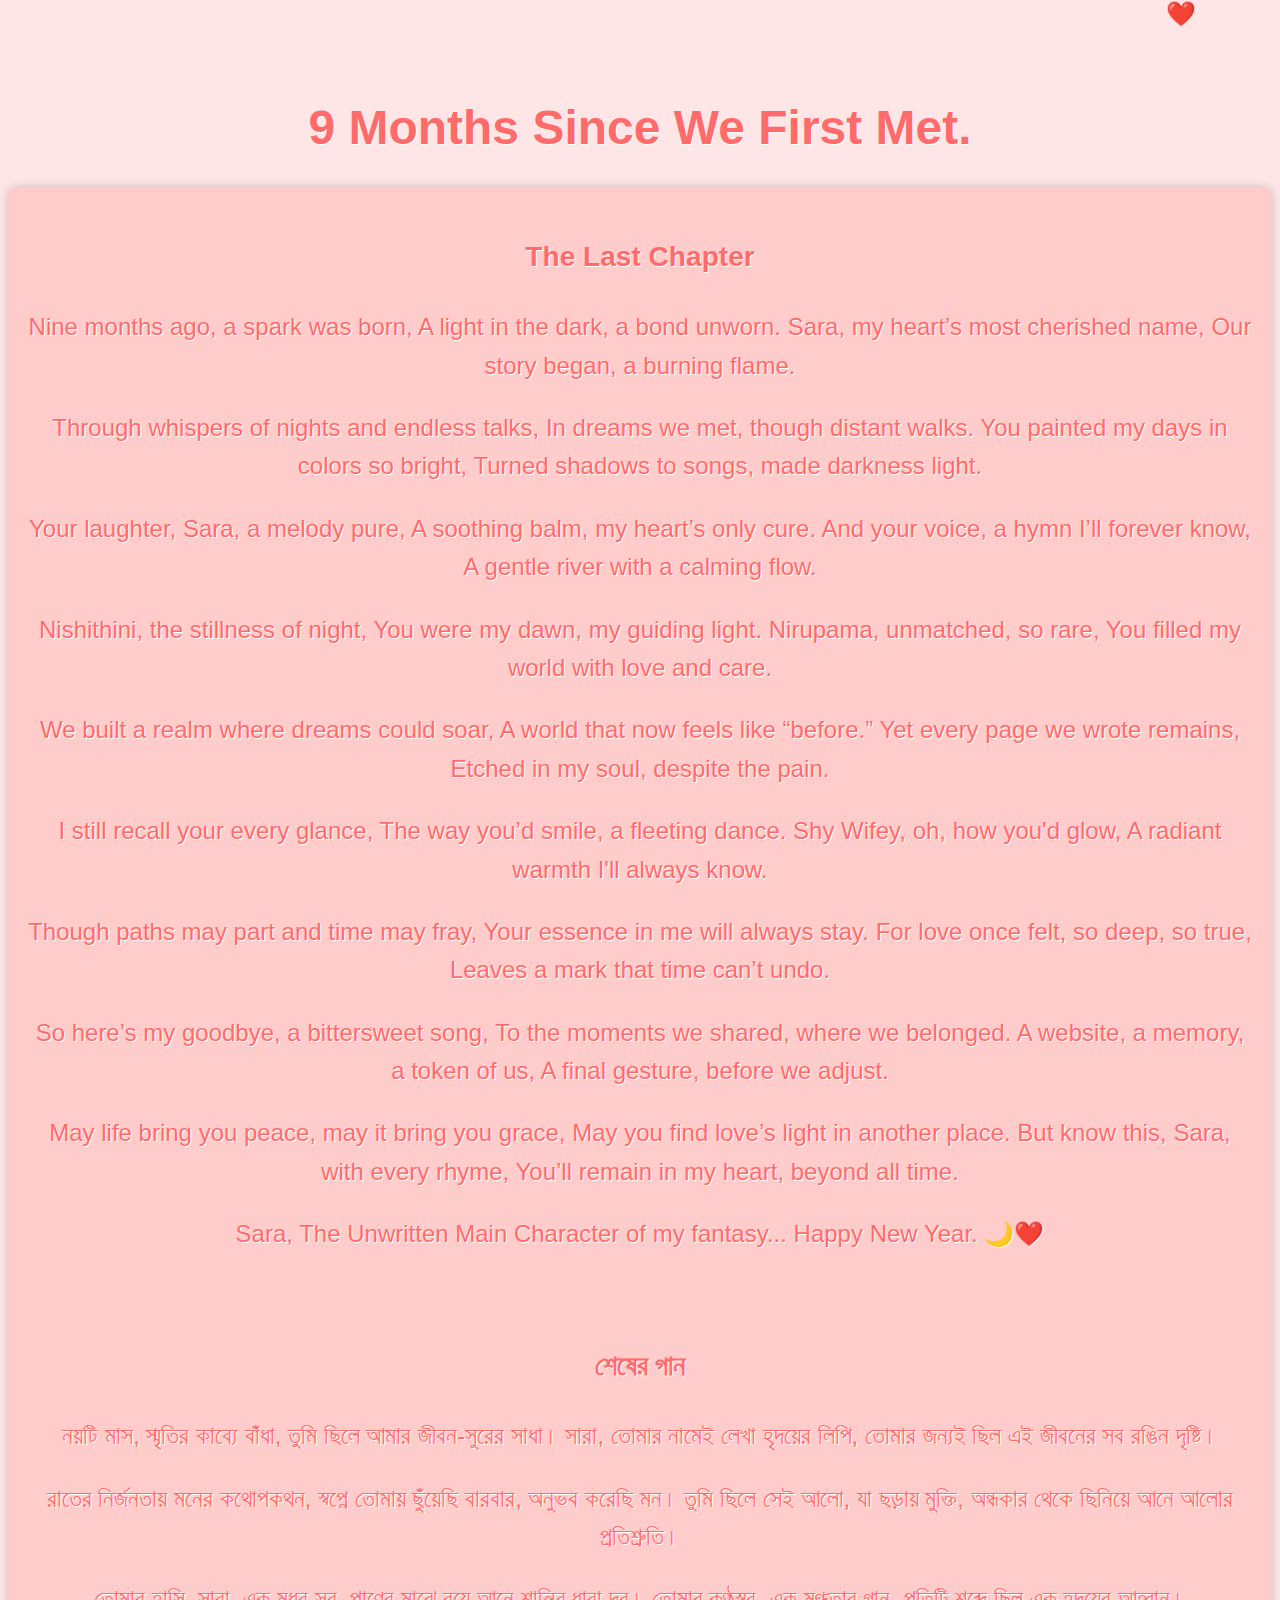
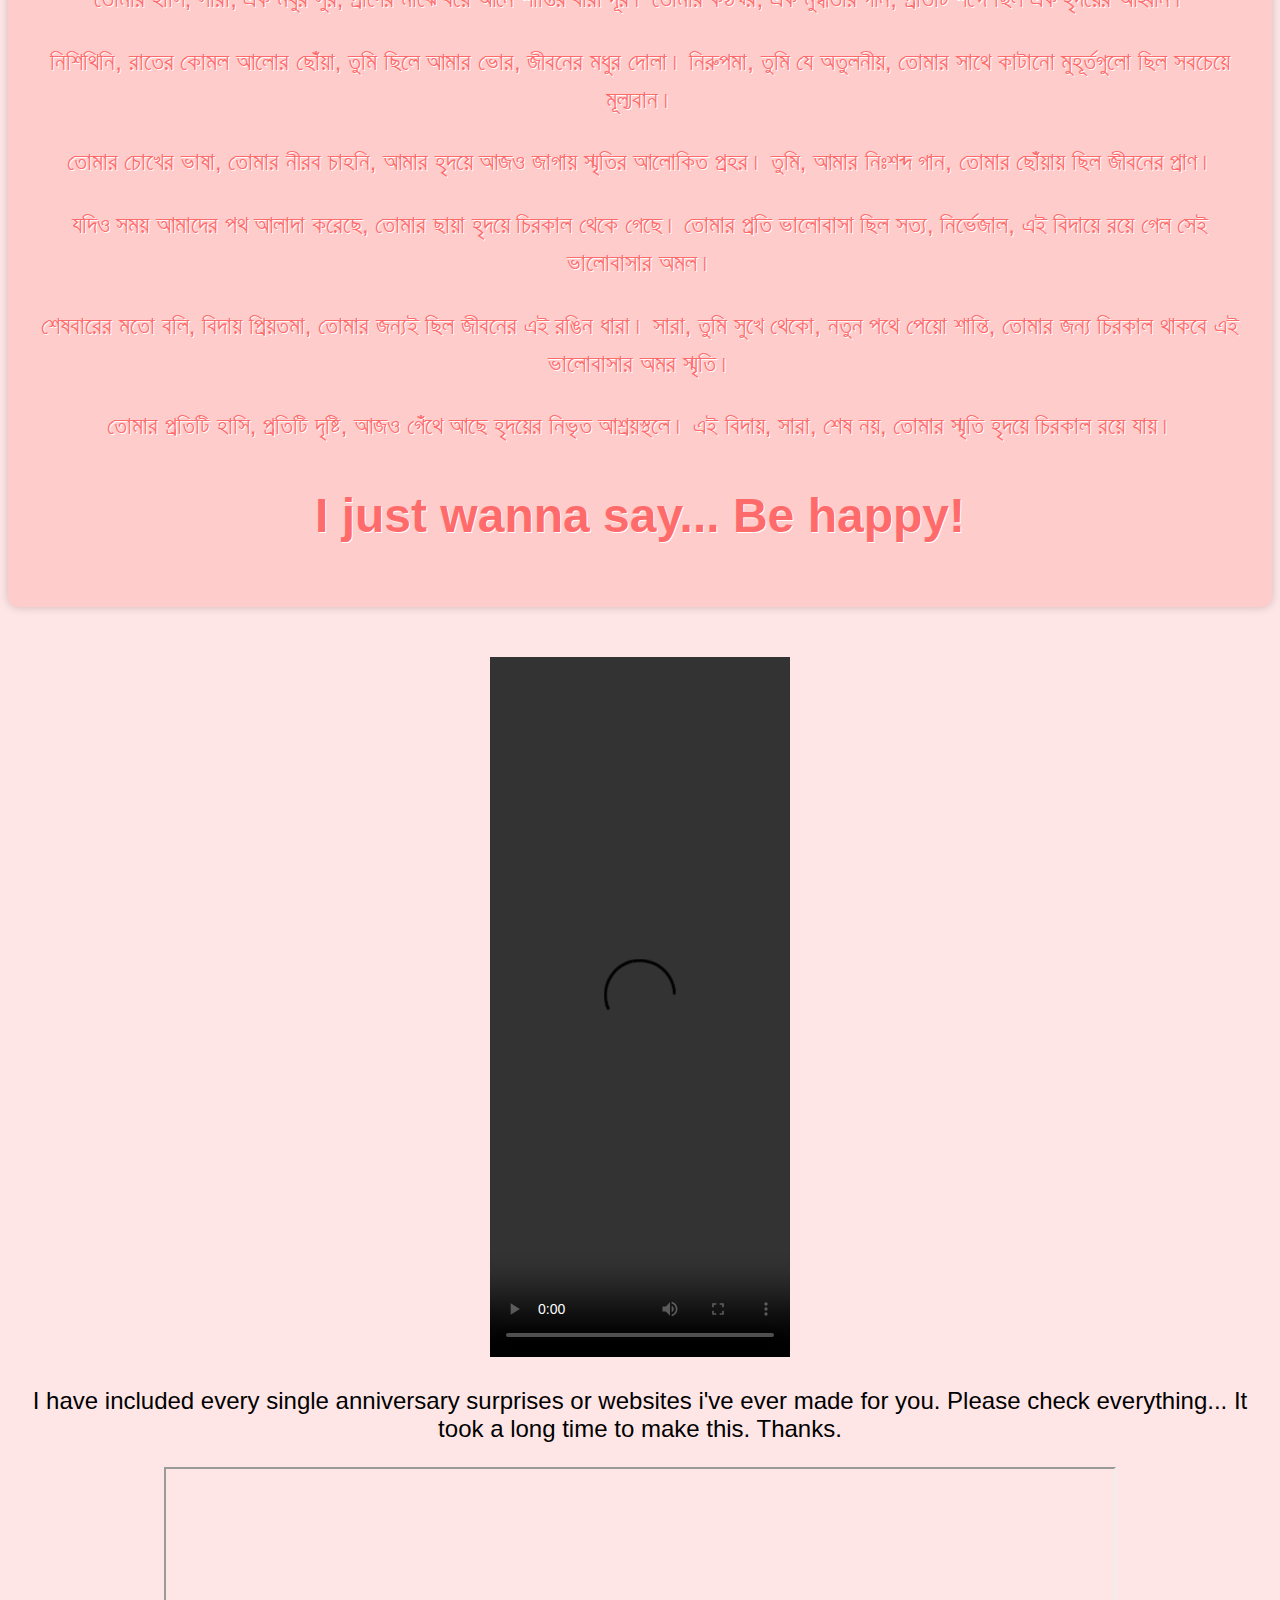
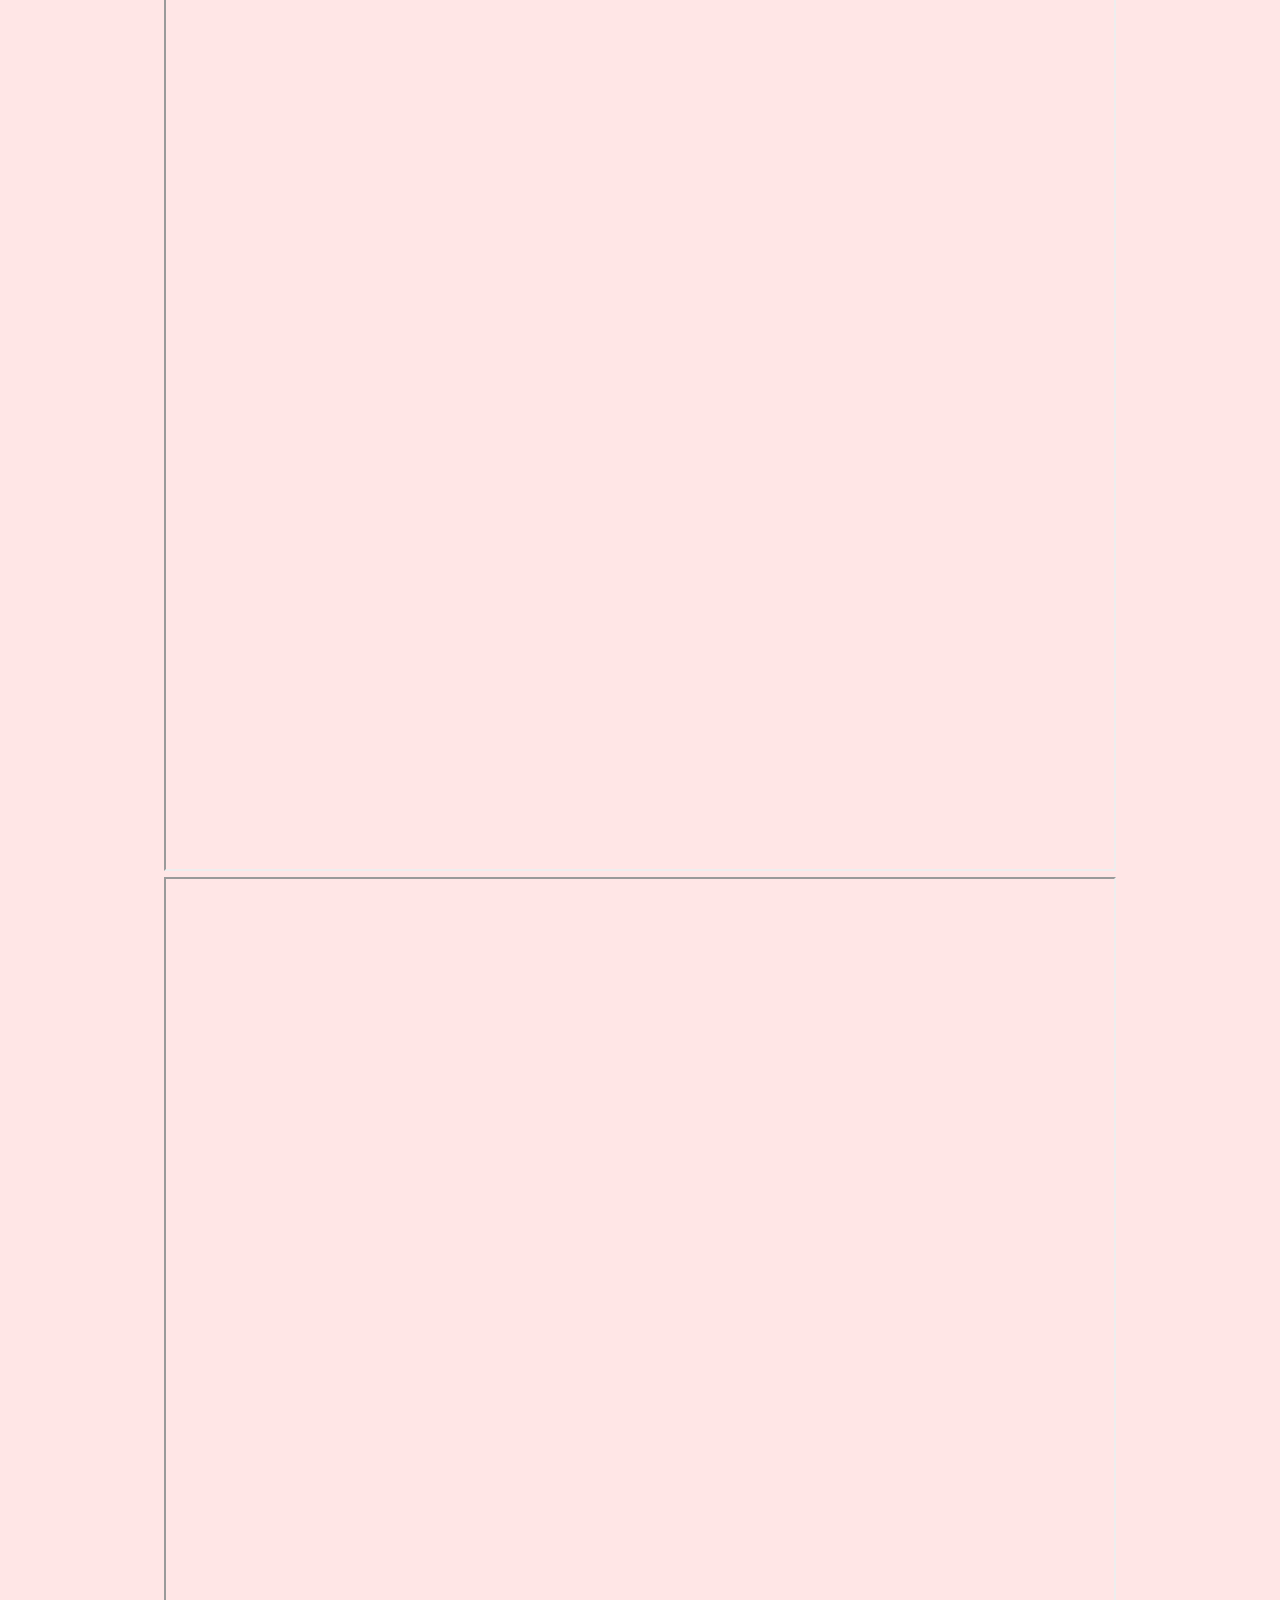
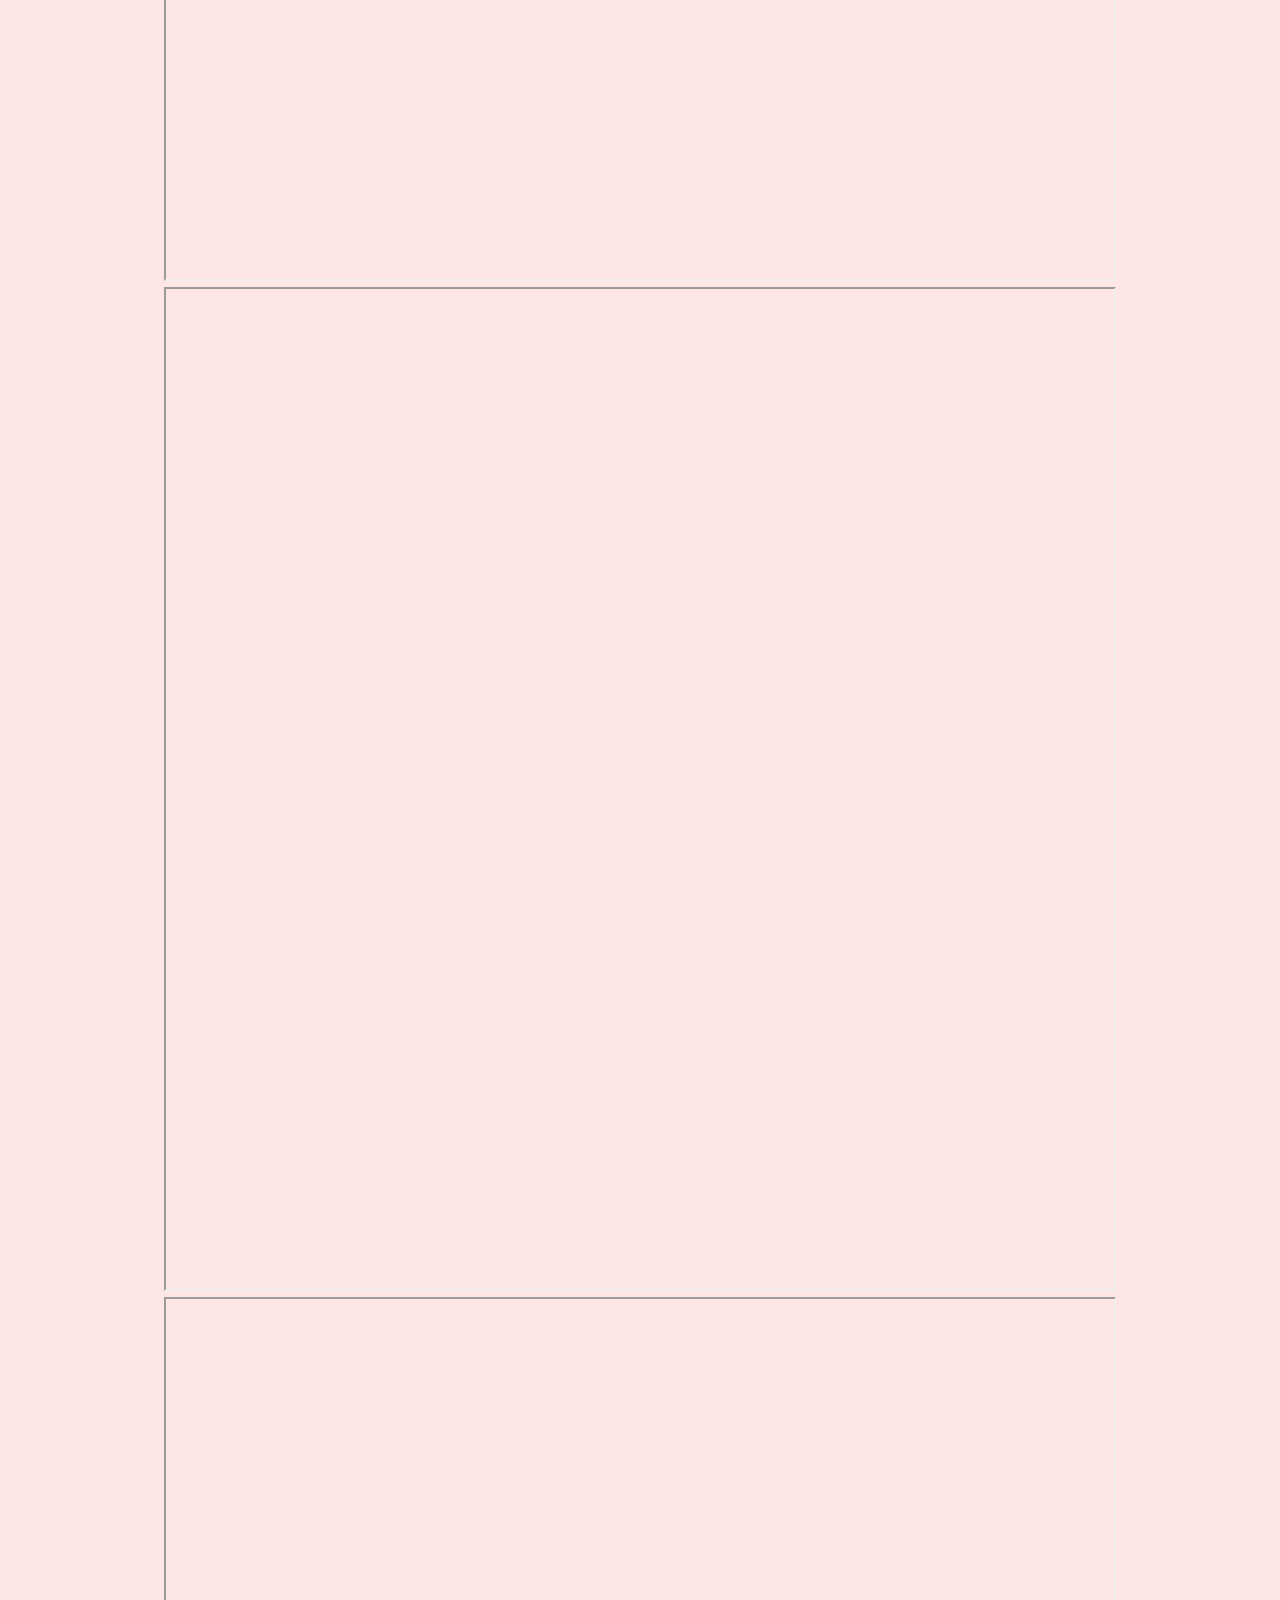
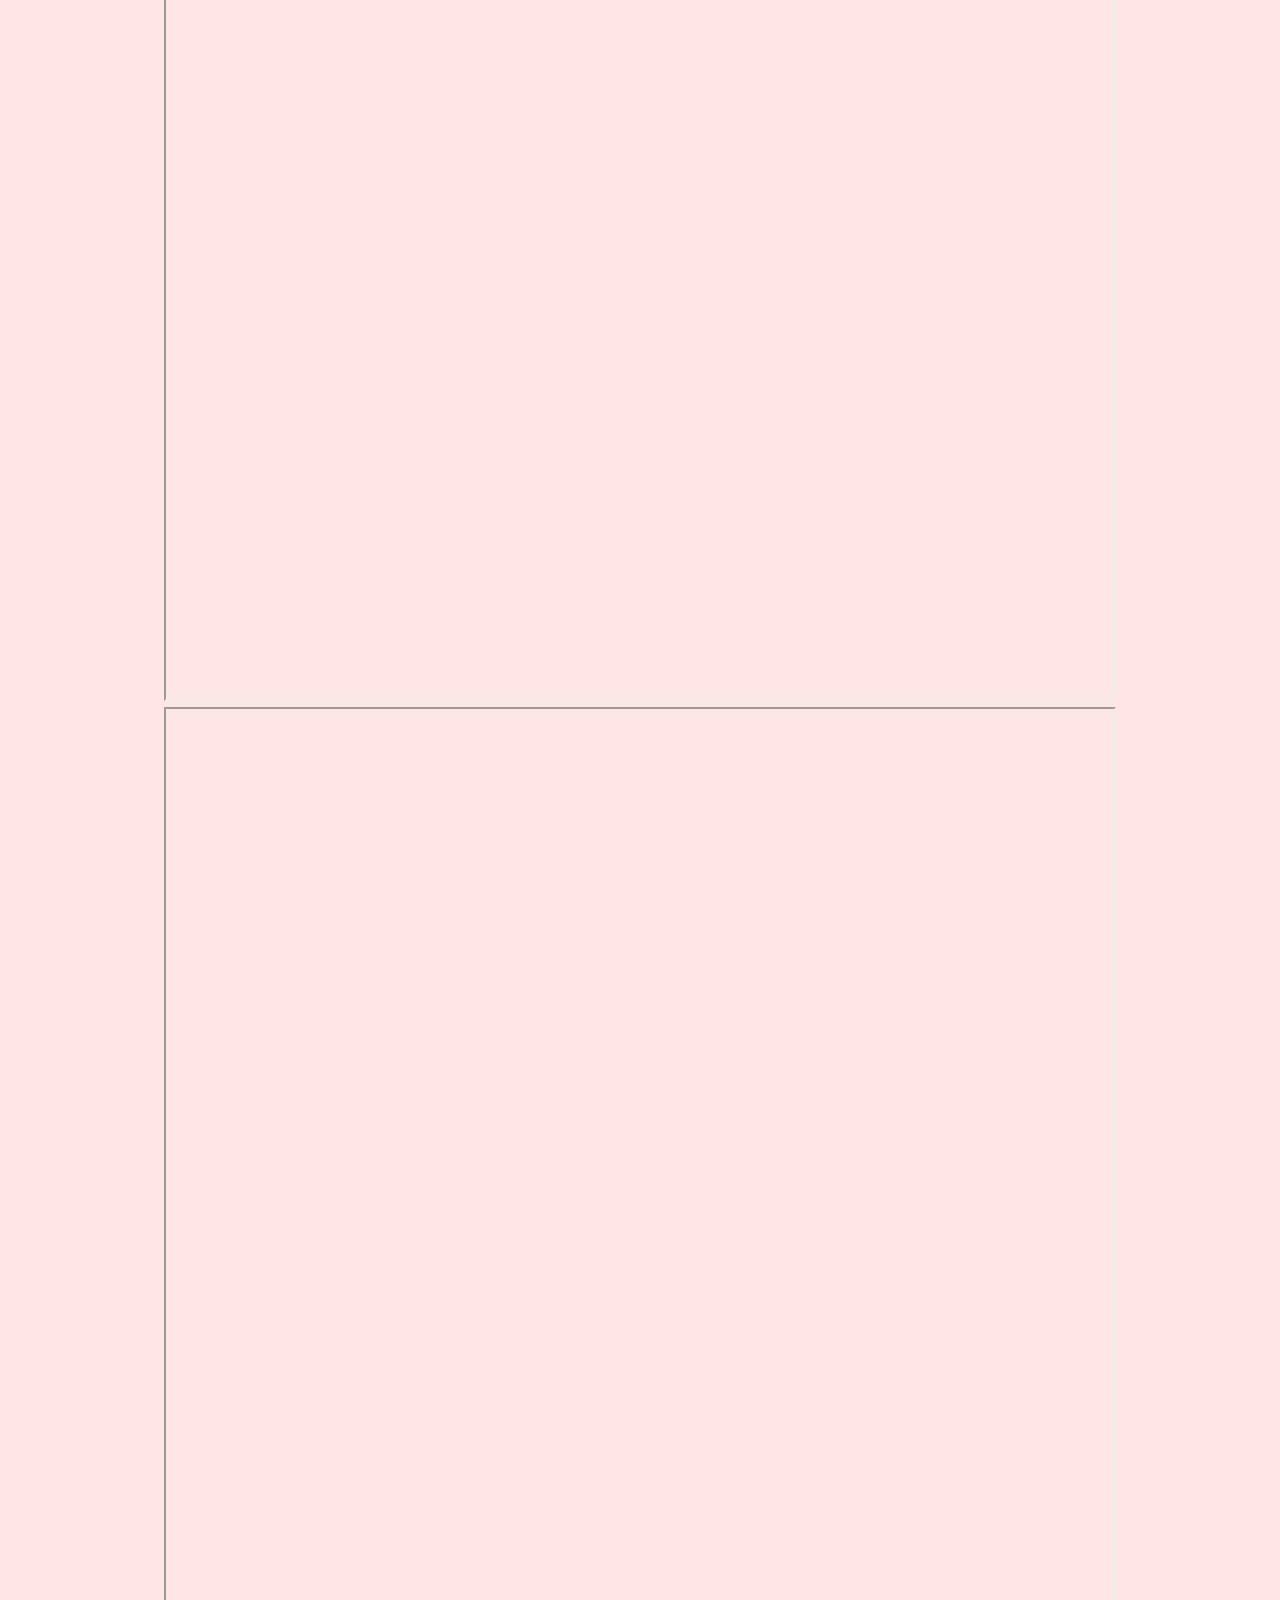
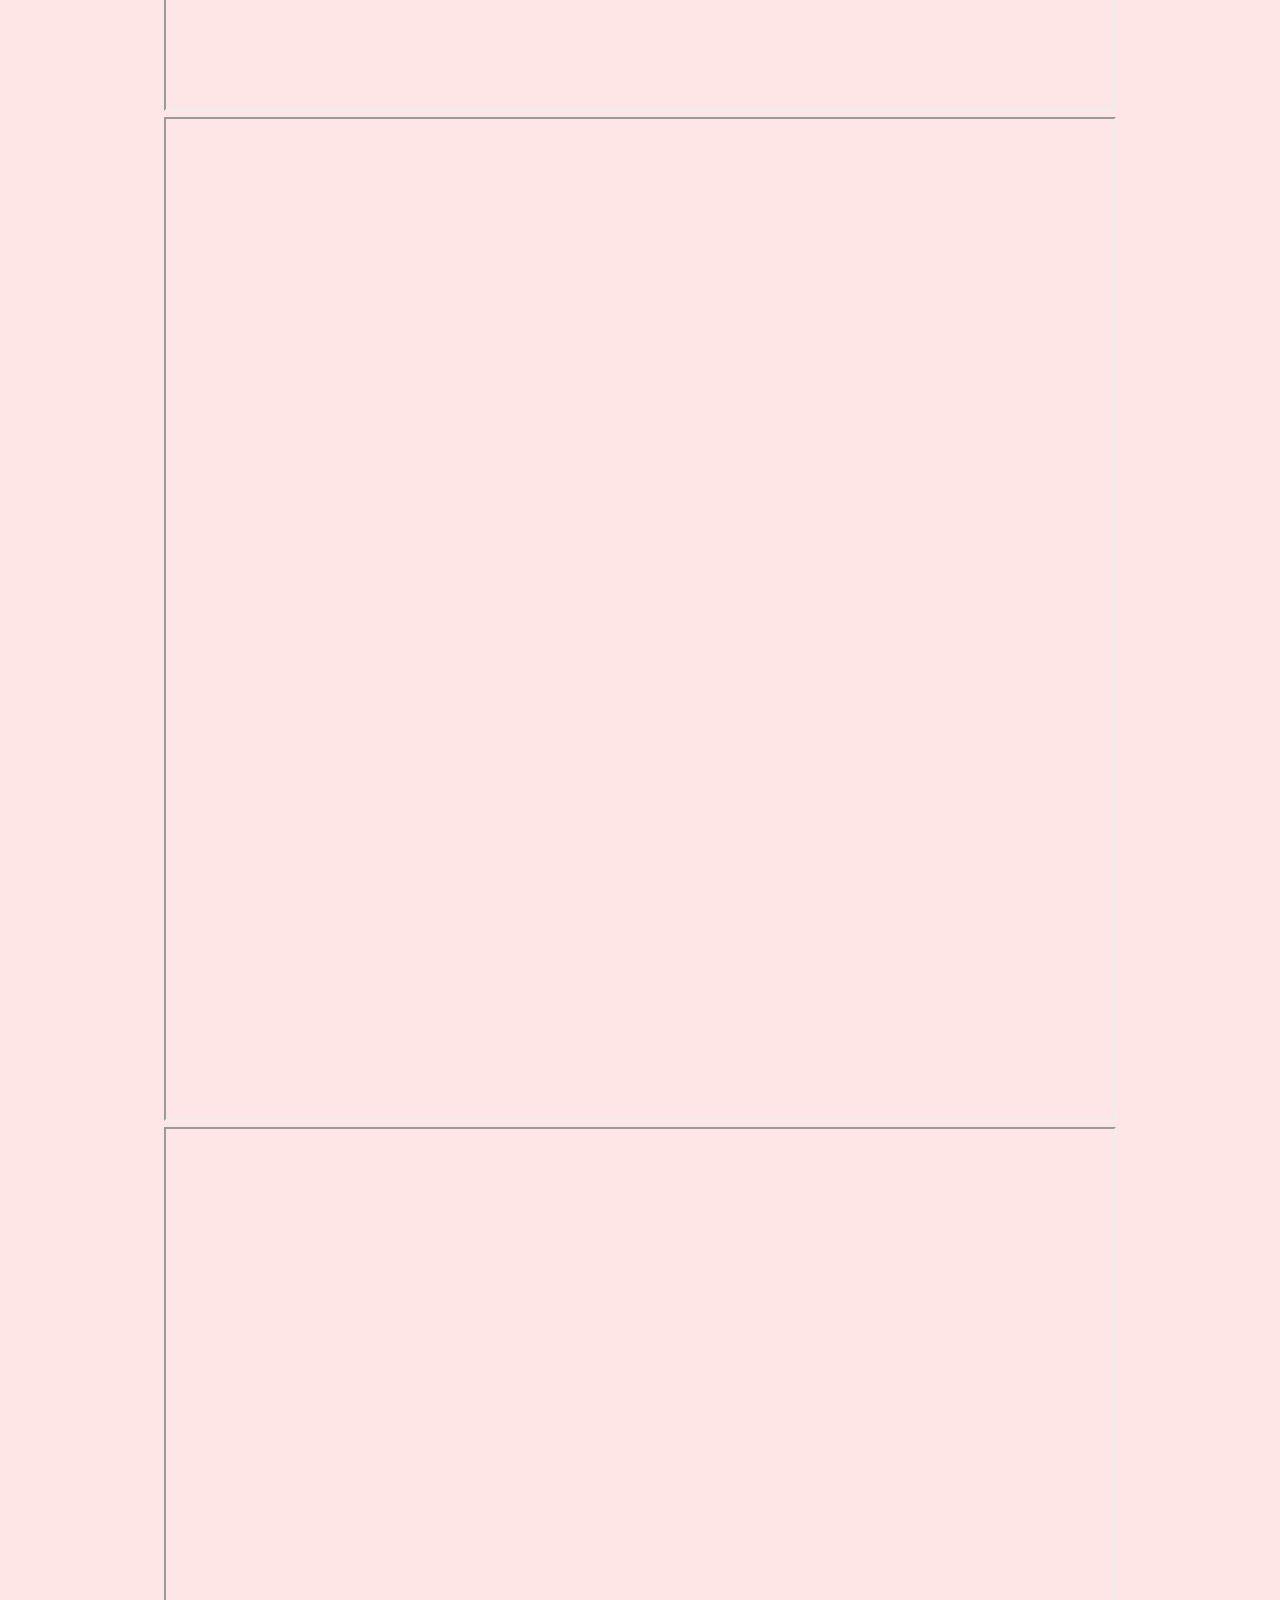
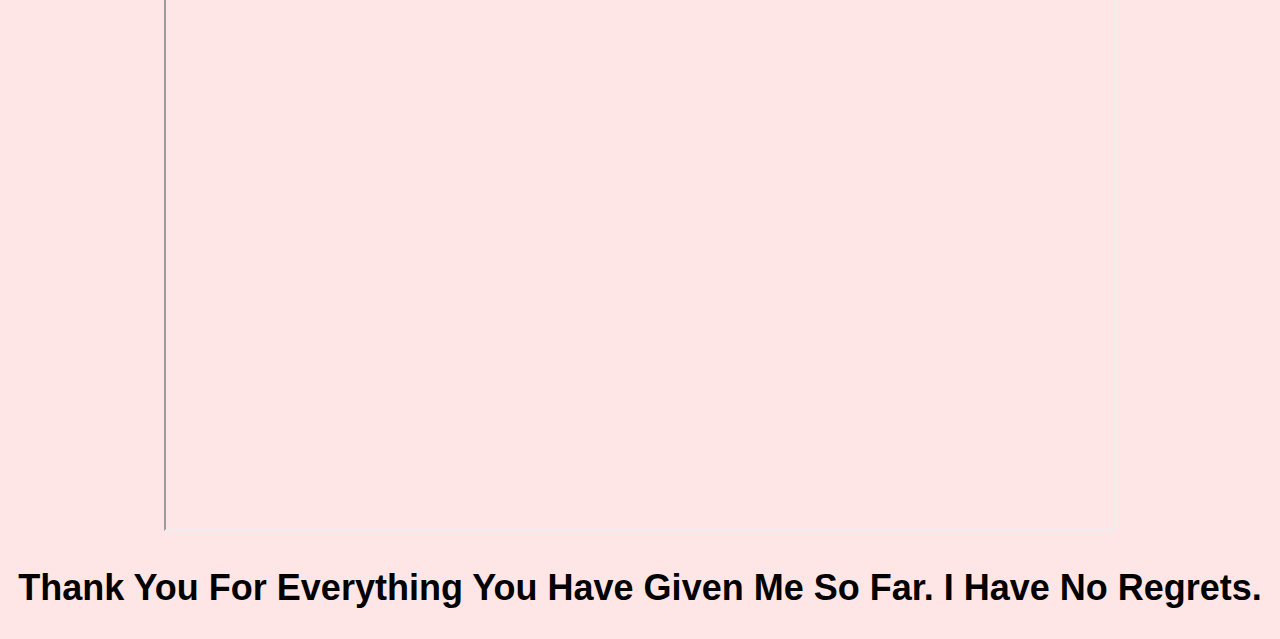
==== index.html @ af6daebb "Add files via upload" ====
<!DOCTYPE html>
<html>

<head>
  <title>Anniversary Surprise!</title>
</head>
<link rel="stylesheet" href="styles.css">
<body>
  <div id="emoji-container"></div>
  


  <div id="header">
    <h1>9 Months Since We First Met.</h1>
    <div class="loving-feelings">
      <center><h3>The Last Chapter</h3></center>
      <p>Nine months ago, a spark was born, A light in the dark, a bond unworn. Sara, my heart’s most cherished name, Our story began, a burning flame.</p>
      <p>Through whispers of nights and endless talks, In dreams we met, though distant walks. You painted my days in colors so bright, Turned shadows to songs, made darkness light.</p>
      <p>Your laughter, Sara, a melody pure, A soothing balm, my heart’s only cure. And your voice, a hymn I’ll forever know, A gentle river with a calming flow.</p> 
      <p>Nishithini, the stillness of night, You were my dawn, my guiding light. Nirupama, unmatched, so rare, You filled my world with love and care.</p> 
      <p>We built a realm where dreams could soar, A world that now feels like “before.” Yet every page we wrote remains, Etched in my soul, despite the pain.</p> 
      <p>I still recall your every glance, The way you’d smile, a fleeting dance. Shy Wifey, oh, how you'd glow, A radiant warmth I'll always know.</p> 
      <p>Though paths may part and time may fray, Your essence in me will always stay. For love once felt, so deep, so true, Leaves a mark that time can’t undo.</p> 
      <p>So here’s my goodbye, a bittersweet song, To the moments we shared, where we belonged. A website, a memory, a token of us, A final gesture, before we adjust.</p> 
      <p>May life bring you peace, may it bring you grace, May you find love’s light in another place. But know this, Sara, with every rhyme, You’ll remain in my heart, beyond all time.</p>

      <p>Sara, The Unwritten Main Character of my fantasy... Happy New Year. 🌙❤️</p></br>



   
      <center><h3>শেষের গান</h3></center>
      <p>নয়টি মাস, স্মৃতির কাব্যে বাঁধা, তুমি ছিলে আমার জীবন-সুরের সাধা। সারা, তোমার নামেই লেখা হৃদয়ের লিপি, তোমার জন্যই ছিল এই জীবনের সব রঙিন দৃষ্টি।</p> 
      <p>রাতের নির্জনতায় মনের কথোপকথন, স্বপ্নে তোমায় ছুঁয়েছি বারবার, অনুভব করেছি মন। তুমি ছিলে সেই আলো, যা ছড়ায় মুক্তি, অন্ধকার থেকে ছিনিয়ে আনে আলোর প্রতিশ্রুতি।</p> 
      <p>তোমার হাসি, সারা, এক মধুর সুর, প্রাণের মাঝে বয়ে আনে শান্তির ধারা দূর। তোমার কণ্ঠস্বর, এক মুগ্ধতার গান, প্রতিটি শব্দে ছিল এক হৃদয়ের আহ্বান।</p> 
      <p>নিশিথিনি, রাতের কোমল আলোর ছোঁয়া, তুমি ছিলে আমার ভোর, জীবনের মধুর দোলা। নিরুপমা, তুমি যে অতুলনীয়, তোমার সাথে কাটানো মুহূর্তগুলো ছিল সবচেয়ে মূল্যবান।</p> 
      <p>তোমার চোখের ভাষা, তোমার নীরব চাহনি, আমার হৃদয়ে আজও জাগায় স্মৃতির আলোকিত প্রহর। তুমি, আমার নিঃশব্দ গান, তোমার ছোঁয়ায় ছিল জীবনের প্রাণ।</p> 
      <p>যদিও সময় আমাদের পথ আলাদা করেছে, তোমার ছায়া হৃদয়ে চিরকাল থেকে গেছে। তোমার প্রতি ভালোবাসা ছিল সত্য, নির্ভেজাল, এই বিদায়ে রয়ে গেল সেই ভালোবাসার অমল।</p> 
      <p>শেষবারের মতো বলি, বিদায় প্রিয়তমা, তোমার জন্যই ছিল জীবনের এই রঙিন ধারা। সারা, তুমি সুখে থেকো, নতুন পথে পেয়ো শান্তি, তোমার জন্য চিরকাল থাকবে এই ভালোবাসার অমর স্মৃতি।</p> 
      <p>তোমার প্রতিটি হাসি, প্রতিটি দৃষ্টি, আজও গেঁথে আছে হৃদয়ের নিভৃত আশ্রয়স্থলে। এই বিদায়, সারা, শেষ নয়, তোমার স্মৃতি হৃদয়ে চিরকাল রয়ে যায়।</p>

        <h1>I just wanna say... Be happy!</h1>
    </div>
  </div>
  


  <!-- <div class="love-feelings">
    <button id="hintButton1" onclick="hintButtonClick()">Click Me For Hint!</button></br> -->


    
   
    <!-- <img src="flowerFromSara.jpg" id="img1" ><br>
    <img src="birthday wish.png" id="img2"><br>
    <img src="sara poem.png" id="img3" ><br>
    <p>Thanks for some gifts that i will never forget...</p> -->
    <!-- <img src="Screenshot_4.png" id="img4" style="height: 254px; width: 571px;"><br>
    <p>Khet me yapping, Beautiful you listening-</p>
    <img src="khetmebeautifulshe.jpg" id="img5"></br>
    <p>Scary Wifeyyy-</p>
    <img src="scaryshe.jpg" id="img6"></br></br>
    <h2>Laughing together ❤️ (videos)</h2>
    <video class="video" src="laugh_best.mp4" id="vid1" controls></video></br>
    <video class="video" src="laugh2.mp4" id="vid2" controls></video></br>
    <h2>My Shy Wifeyyy-</h2>-->
    <video class="video" src="vid.mp4" controls></video></br>

    <!--<video class="video" src="cuteandshy.mp4" controls></video></br>
    <h2>First time seeing each other in video call-</h2>
    <video class="video" src="firstseeing.mp4" controls></video></br>
    <h2>Your cat meeting your daddy-</h2>
    <video class="video" src="cat.mp4" controls></video></br>
    <h2>Guess someone's in trouble...</h2>
    <video class="video" src="trouble.mp4" controls></video></br>
    <h2>Me (kinda) Proposing you ❤️:</h2>
    <video class="video" src="proposal.mp4" controls></video></br>

     -->
  </div>

  <p>I have included every single anniversary surprises or websites i've ever made for you. Please check everything... It took a long time to make this. Thanks.</p>
<iframe src="https://octavortex69.github.io/sara" width="75%" height="1000px"></iframe>
<iframe src="https://octavortex69.github.io/Sara2" width="75%" height="1000px"></iframe>
<iframe src="https://octavortex69.github.io/sara4" width="75%" height="1000px"></iframe>
<iframe src="https://octavortex69.github.io/happybdaysara" width="75%" height="1000px"></iframe>
<iframe src="https://octavortex69.github.io/sara5" width="75%" height="1000px"></iframe>
<iframe src="https://octavortex69.github.io/sara-7" width="75%" height="1000px"></iframe>
<iframe src="https://octavortex69.github.io/sara8" width="75%" height="1000px"></iframe>


  <div id="counter"></div>

  


  <script src="script.js"></script>

<!-- 
  <p>I've sung some songs for my Sara. Enjoy listening!</p>
    <audio controls>
    <source src="chiro_odhora_mp3.mp3" type="audio/mpeg">
    Your browser does not support the audio element.
    <a href="chiro_odhora_mp3.mp3" download>Download</a>
  </audio>
  <audio controls>
    <source src="tomar_jonno.mp3" type="audio/mpeg">
    Your browser does not support the audio element.
    <a href="tomar_jonno.mp3" download>Download</a>
  </audio>
  <audio>
  <source src="keno_lage_shunno_mp3.mp3" type="audio/mpeg">
  Your browser does not support the audio element.
  <a href="keno_lage_shunno_mp3.mp3" download>Download</a>
</audio>
<audio controls>
  <source src="canvas_mp3.mp3" type="audio/mpeg">
  Your browser does not support the audio element.
  <a href="canvas_mp3.mp3" download>Download</a>
</audio> -->


<!-- <div class="input-container">
  <input type="text" id="color-input" placeholder="Enter The Puzzle">
  <button onclick="checkColor()">Submit</button>
</div> -->


<h2>Thank You For Everything You Have Given Me So Far. I Have No Regrets.</h2>


</body>

</html>
---- styles.css ----
body {
  font-family: Arial, sans-serif;
  text-align: center;
  margin-top: 100px;
  font-size: 24px;
  background-color: #ffe6e6;
  /* Light pink */
}

/* Style the header with a romantic font and color */
#header {
  margin-bottom: 50px;
  color: #ff6b6b;
  /* Red */
  /* font-family: 'Pacifico', cursive; */
  /* Use a romantic font (Google Font: Pacifico) */
  text-shadow: 1px 1px #ffffff;
  /* Add a subtle text shadow for effect */
}

/* Style the loving feelings section */
.loving-feelings {
  padding: 20px;
  background-color: #ffcccc;
  /* Light coral */
  border-radius: 10px;
  /* Add rounded corners */
  box-shadow: 0 0 10px rgba(0, 0, 0, 0.2);
  /* Add a soft shadow */
  line-height: 1.6;
  /* Increase line height for better readability */
  position: relative;
  /* Add this line to position hearts relative to the loving-feelings section */
}

/* Add floating hearts for a romantic effect */
.heart {
  position: absolute;
  font-size: 20px;
  color: #ff6b6b;
  /* Red */
  animation: float 3s linear infinite;
  pointer-events: none;
}

@keyframes float {
  0% {
    transform: translateY(0);
    opacity: 1;
  }

  100% {
    transform: translateY(-100px);
    opacity: 0;
  }
}

/* Style the counter section */
#counter {
  font-size: 28px;
  color: #ff6b6b;
  /* Red */
  font-weight: bold;
  margin-top: 30px;
}

/* Style the emojis */
#emoji-container {
  position: fixed;
  top: 0;
  left: 0;
  width: 100%;
  height: 100%;
  pointer-events: none;
  z-index: 9999;
}

.emoji {
  position: absolute;
  font-size: 24px;
  animation: fall 5s linear infinite;
}

@keyframes fall {
  0% {
    transform: translateY(-100%);
  }

  100% {
    transform: translateY(100vh);
  }
}

/* Style the audio player */
audio {
  display: block;
  margin: 20px auto;
  max-width: 100%;
}

.love-feelings {
  /* Use the same style as the loving-feelings div */
  padding: 20px;
  background-color: #ffcccc;
  /* Light coral */
  border-radius: 10px;
  /* Add rounded corners */
  box-shadow: 0 0 10px rgba(0, 0, 0, 0.2);
  /* Add a soft shadow */
  line-height: 1.6;
  /* Increase line height for better readability */
  position: relative;
  /* Add this line to position hearts relative to the love-feelings div */
}

.love-feelings img {
  /* Add some spacing between images */
  margin: 5px;
  max-width: 100%;
}

/* Add floating hearts to the love-feelings div */
.love-feelings .heart {
  position: absolute;
  font-size: 20px;
  color: #ff6b6b;
  /* Red */
  animation: float 3s linear infinite;
  pointer-events: none;
}

img {
  height: 500px;

}


.puzzle {
    margin-top: 10px;
    margin-left: 1800px;
    height: 29px;
    width: 57px;
}

/* .puzzle:hover {
    cursor: url('blue.png'), auto;
  } */

  .input-container {
    display: flex;
    align-items: center;
    justify-content: center;
  }
  
  .input-container input[type="text"] {
    width: 300px; /* Increase width */
    height: 40px; /* Increase height */
    padding: 10px; /* Increase padding */
    font-size: 18px; /* Increase font size */
    border: 2px solid #ccc;
    border-radius: 5px;
  }
  
  .input-container button {
    width: 150px; /* Increase width */
    height: 40px; /* Increase height */
    padding: 10px;
    font-size: 18px; /* Increase font size */
    background-color: #007bff;
    color: #fff;
    border: none;
    border-radius: 5px;
    cursor: pointer;
  }

  .video {
    height: 700px;
  }
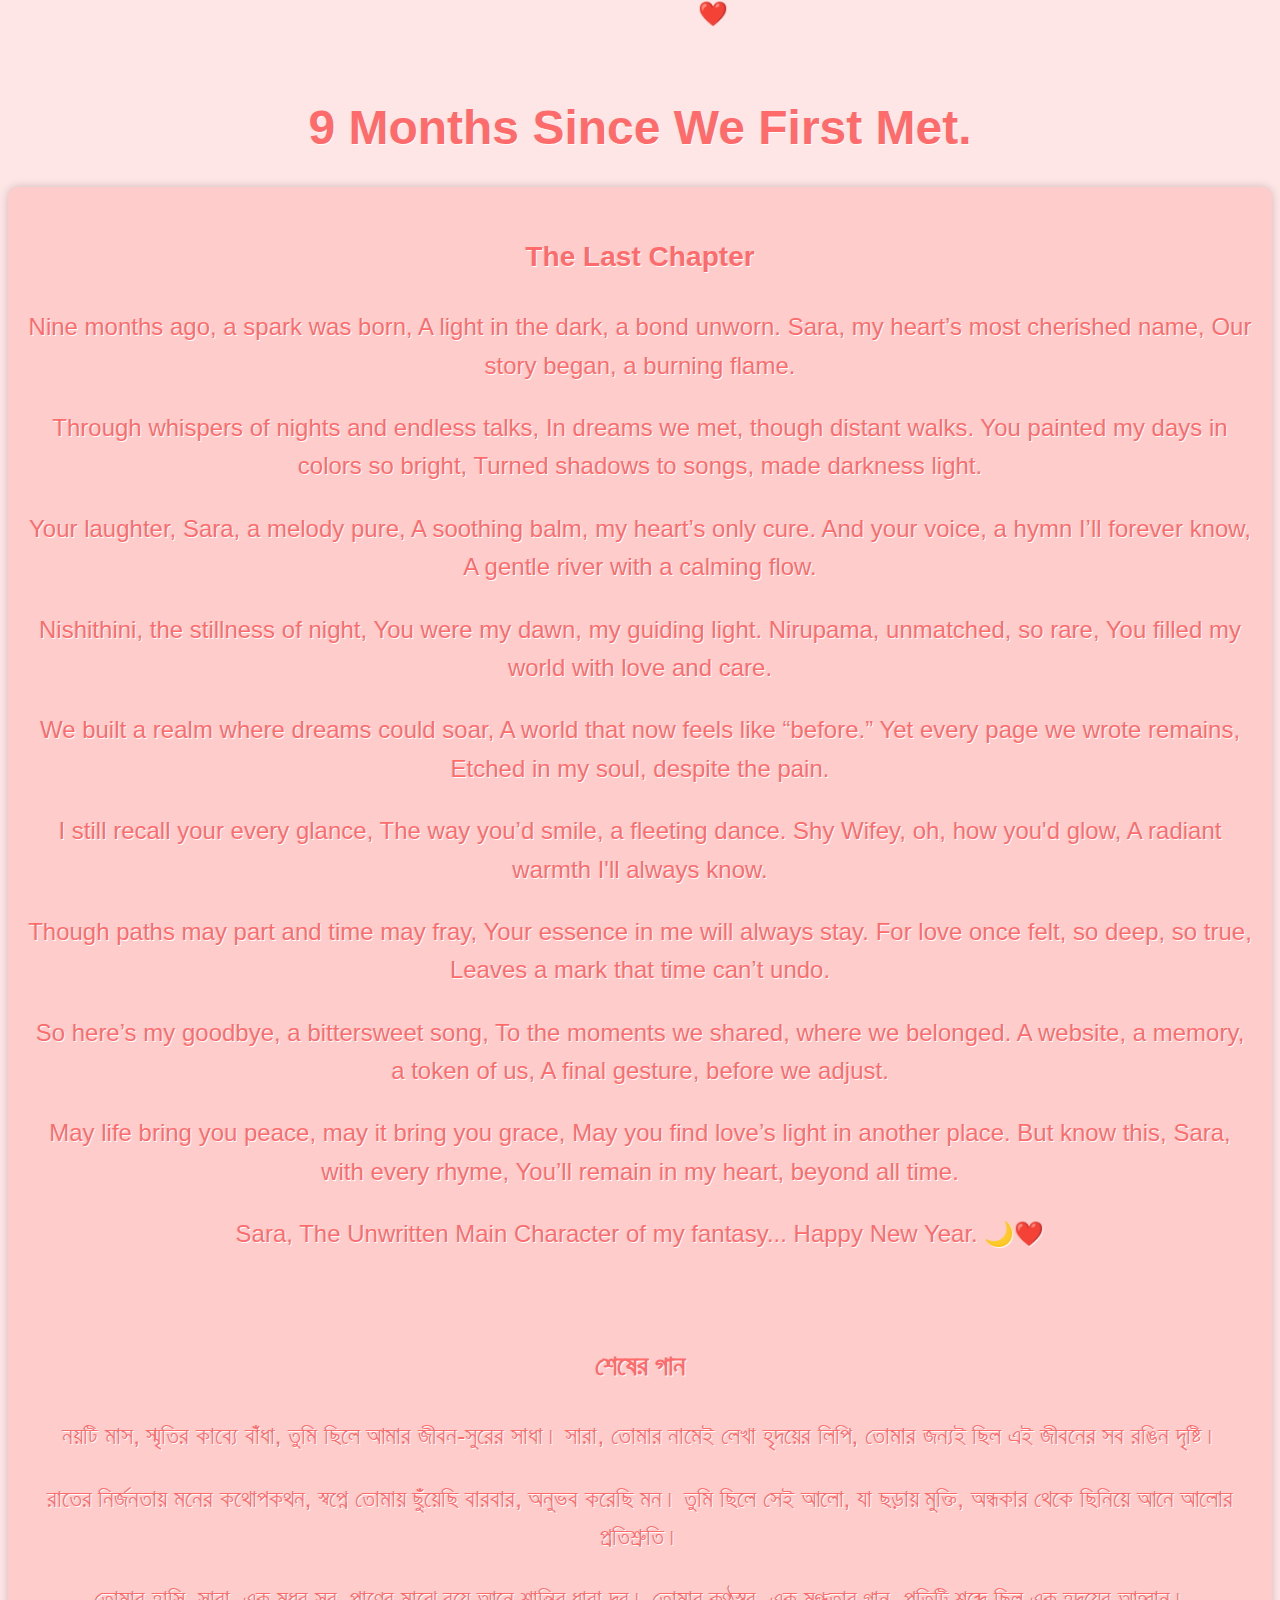
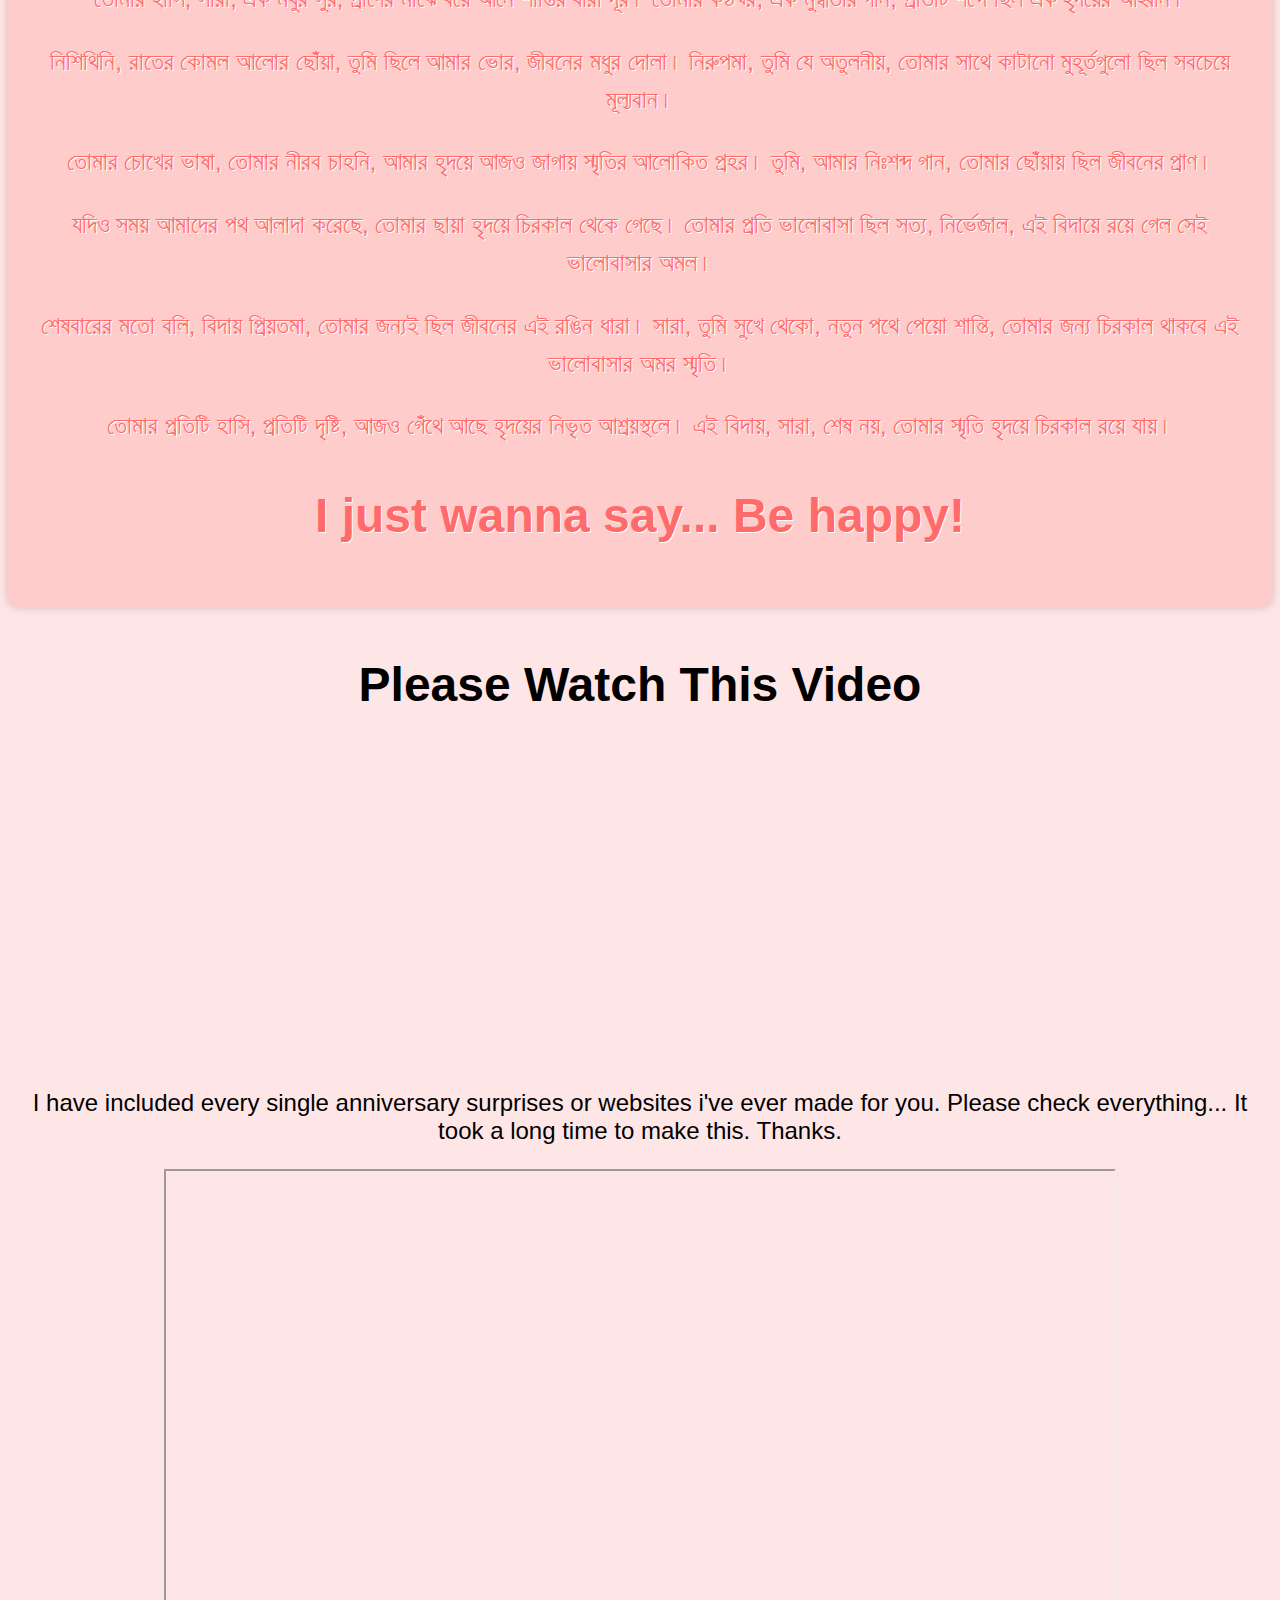
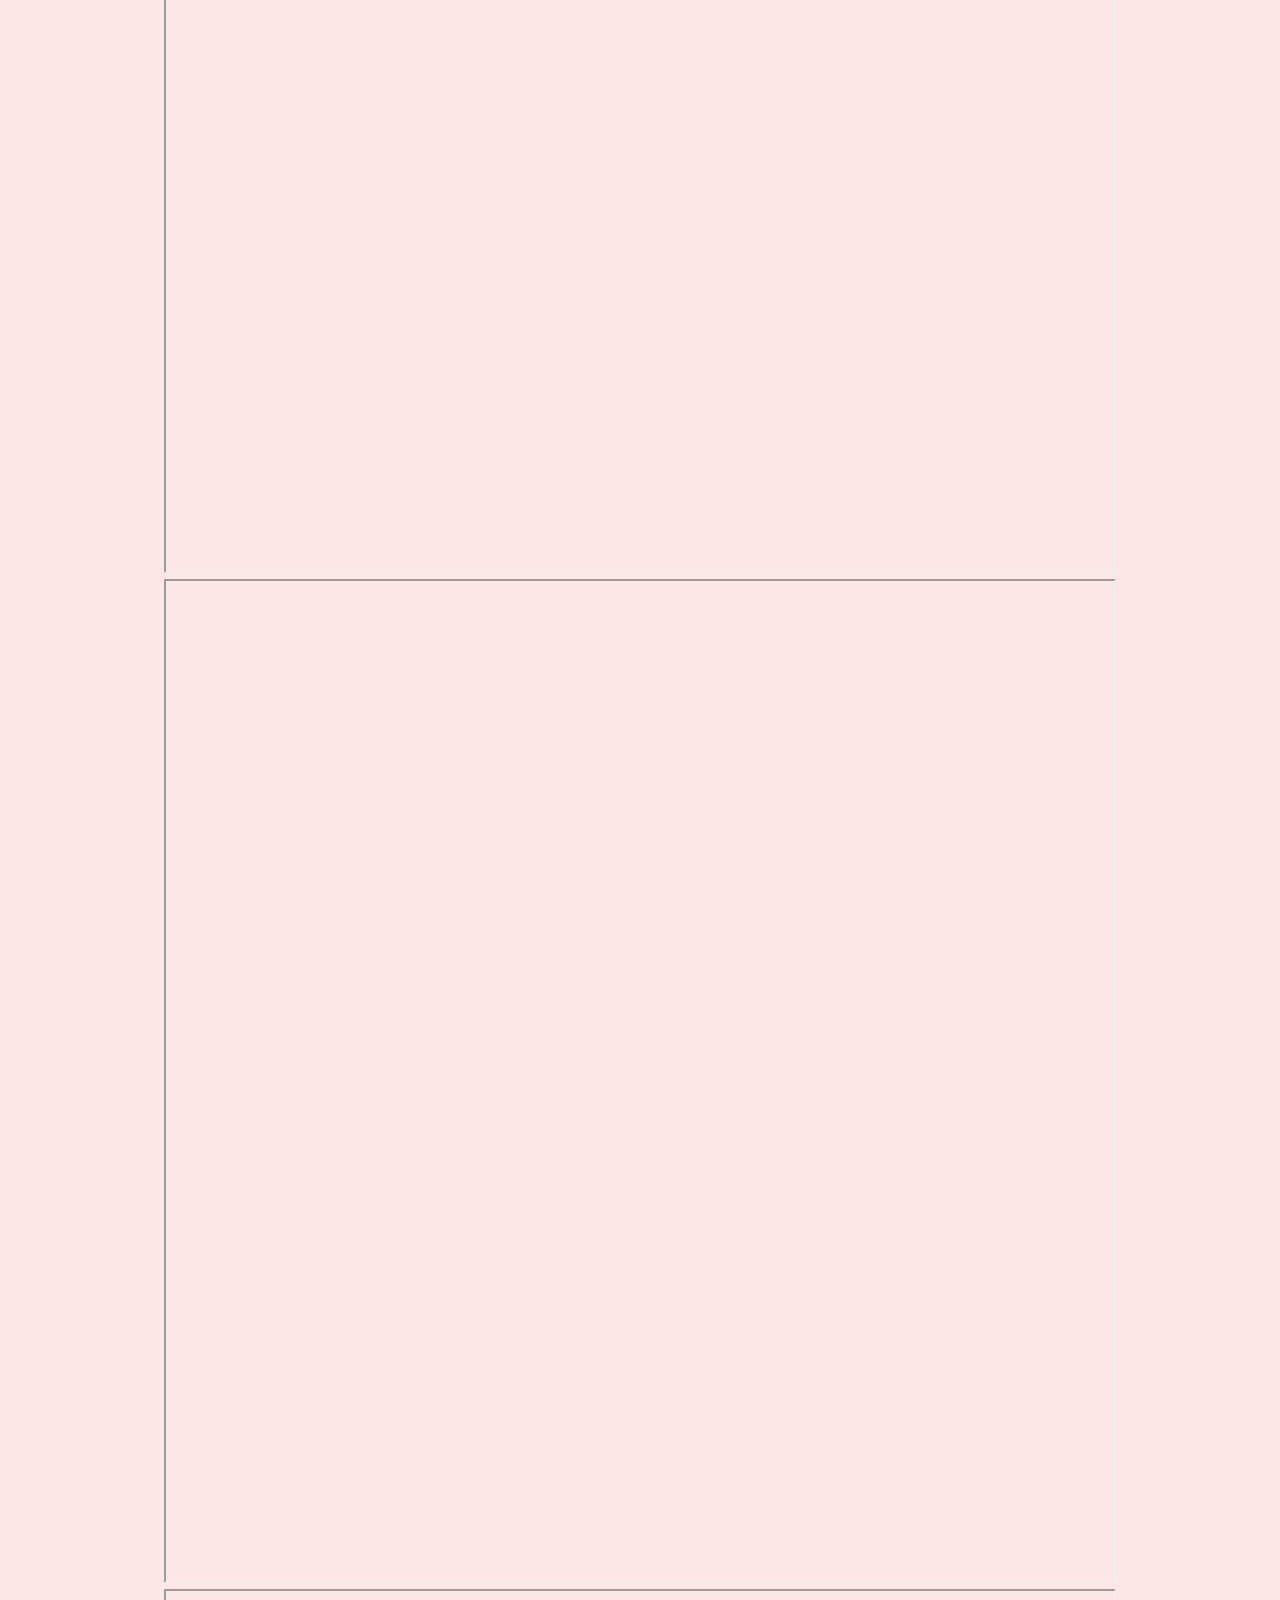
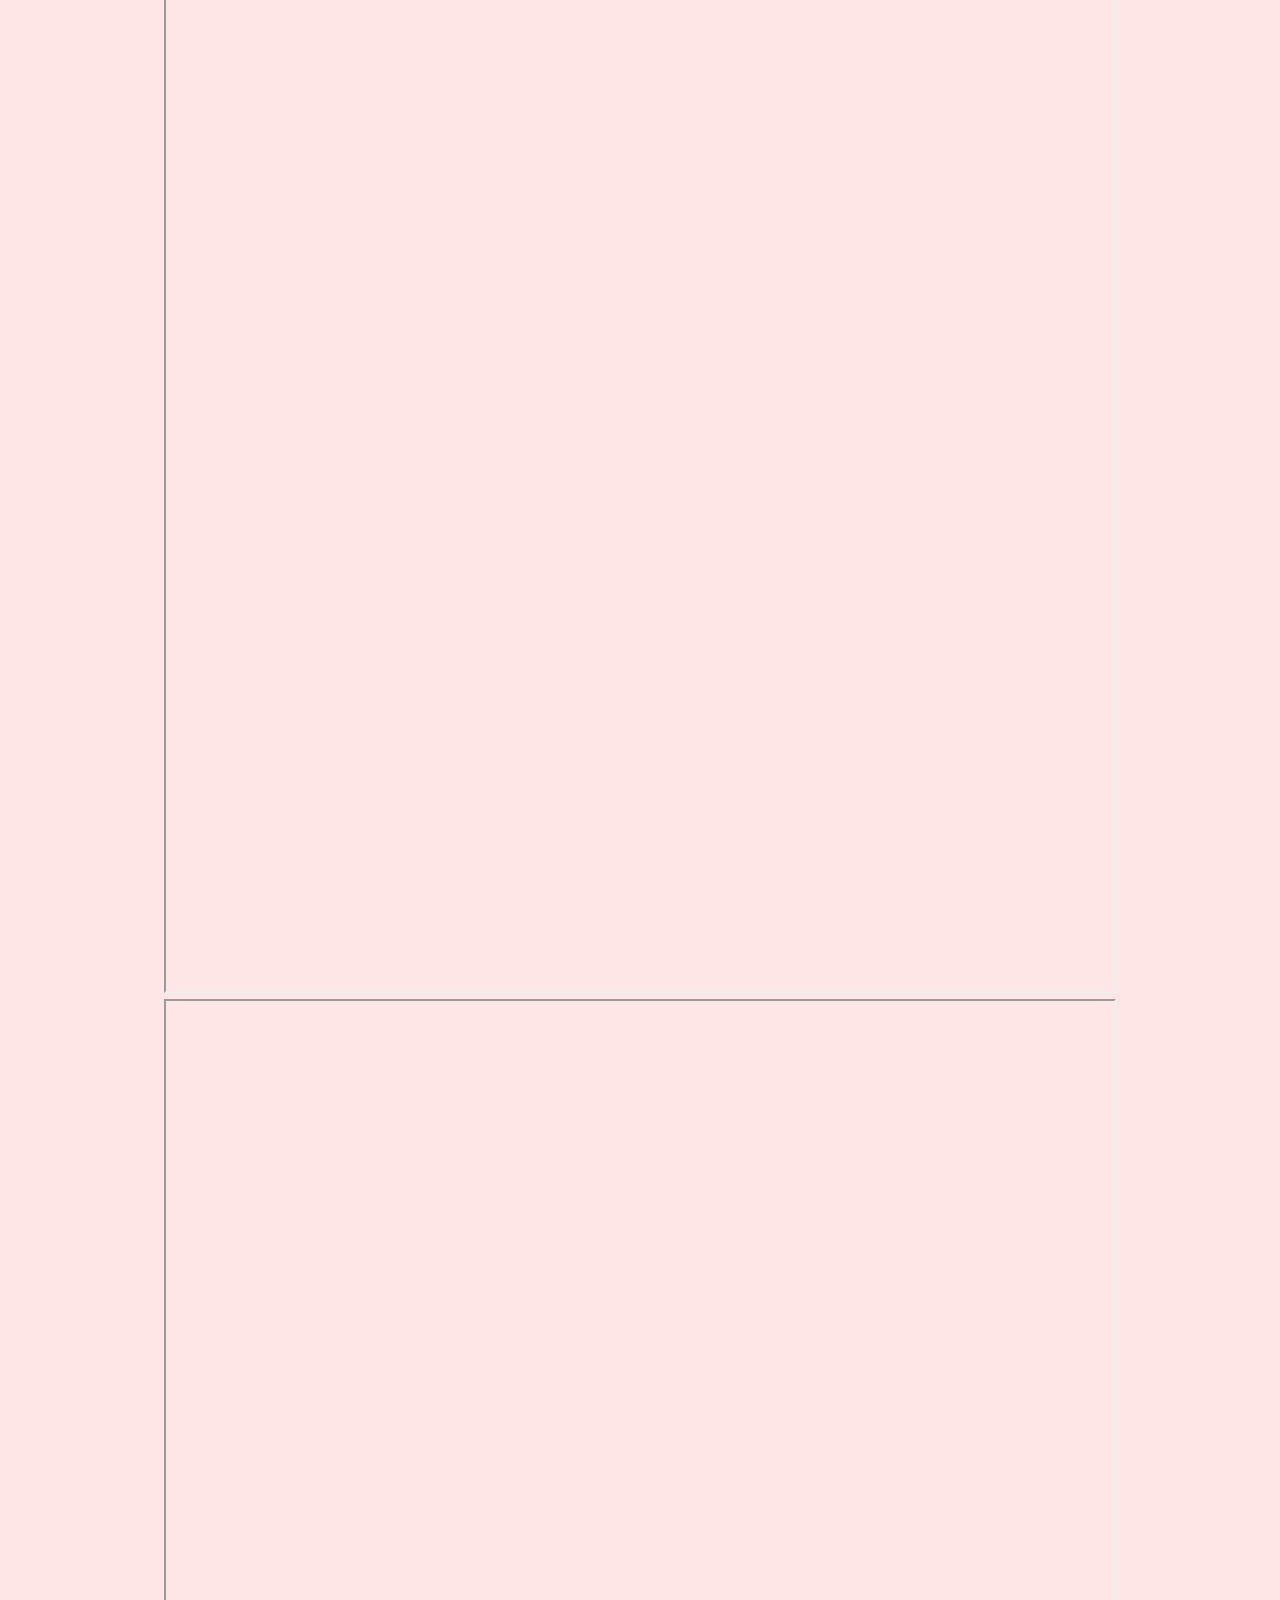
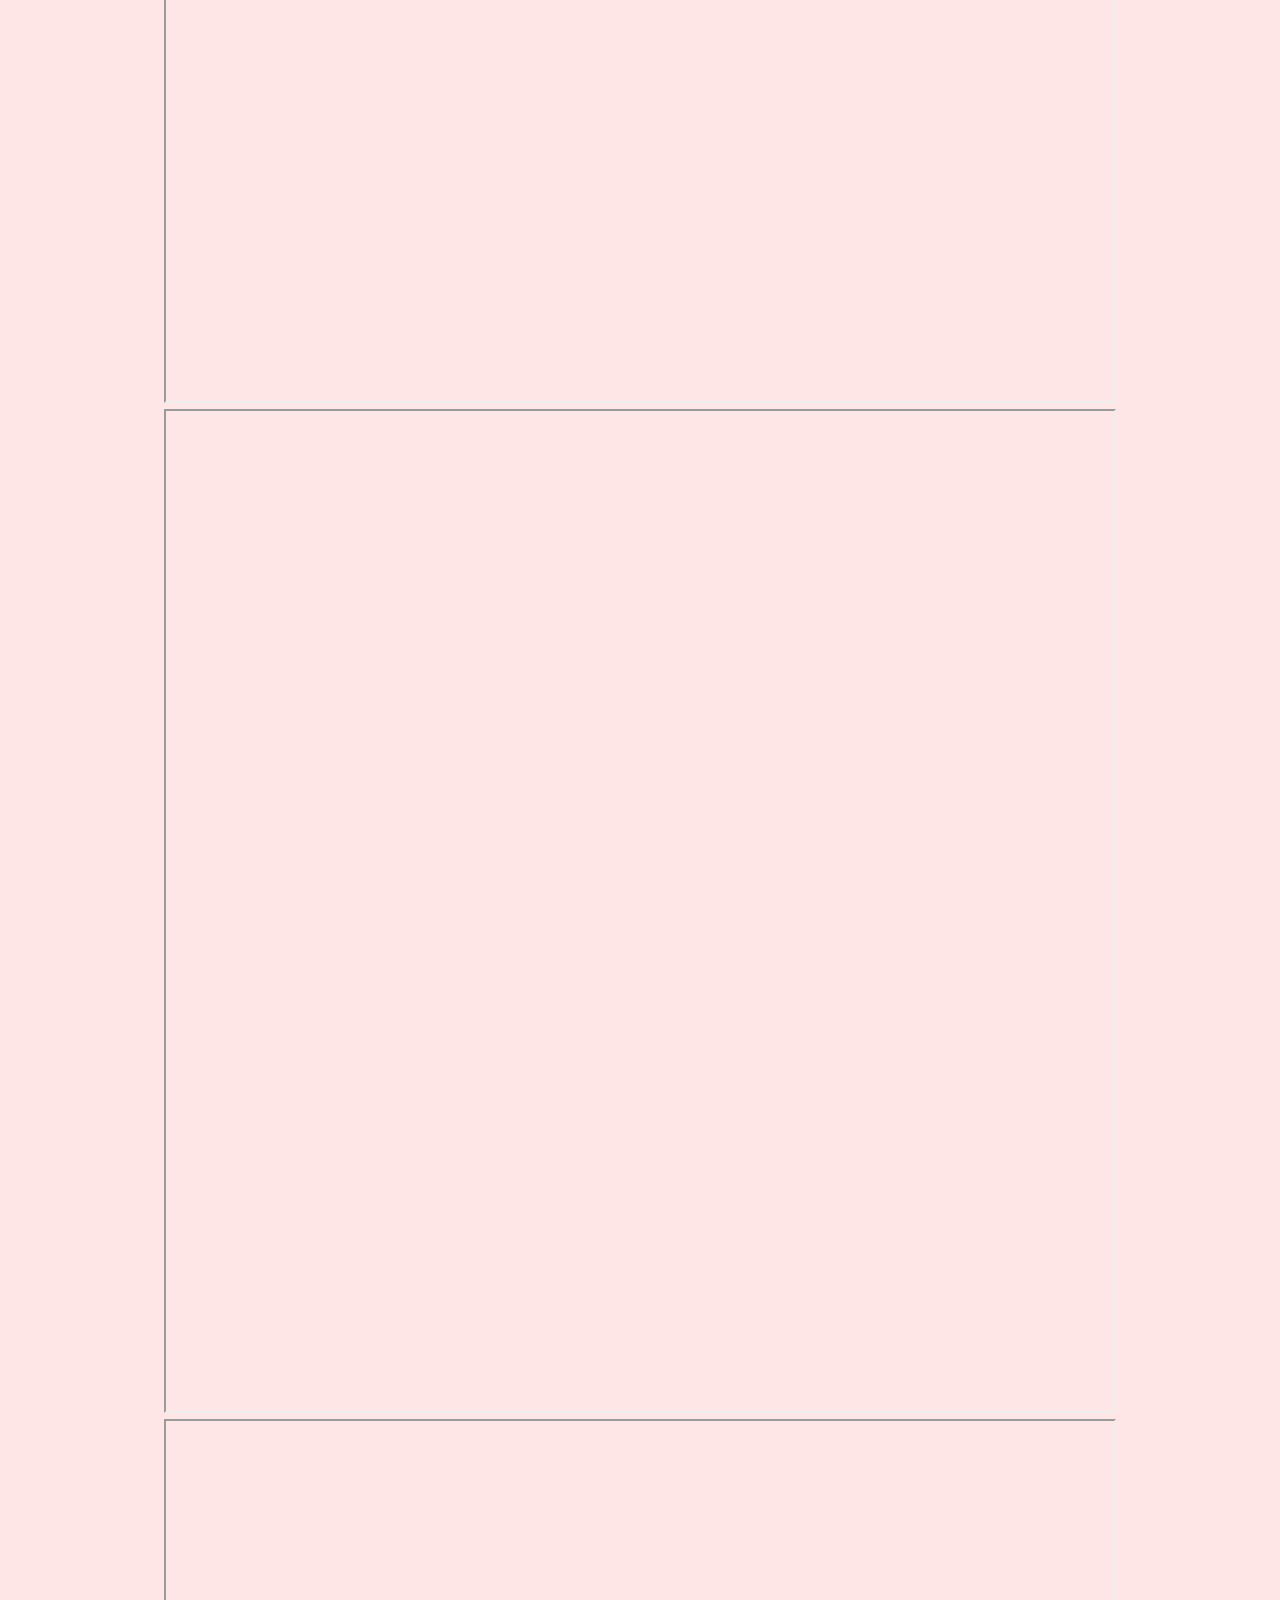
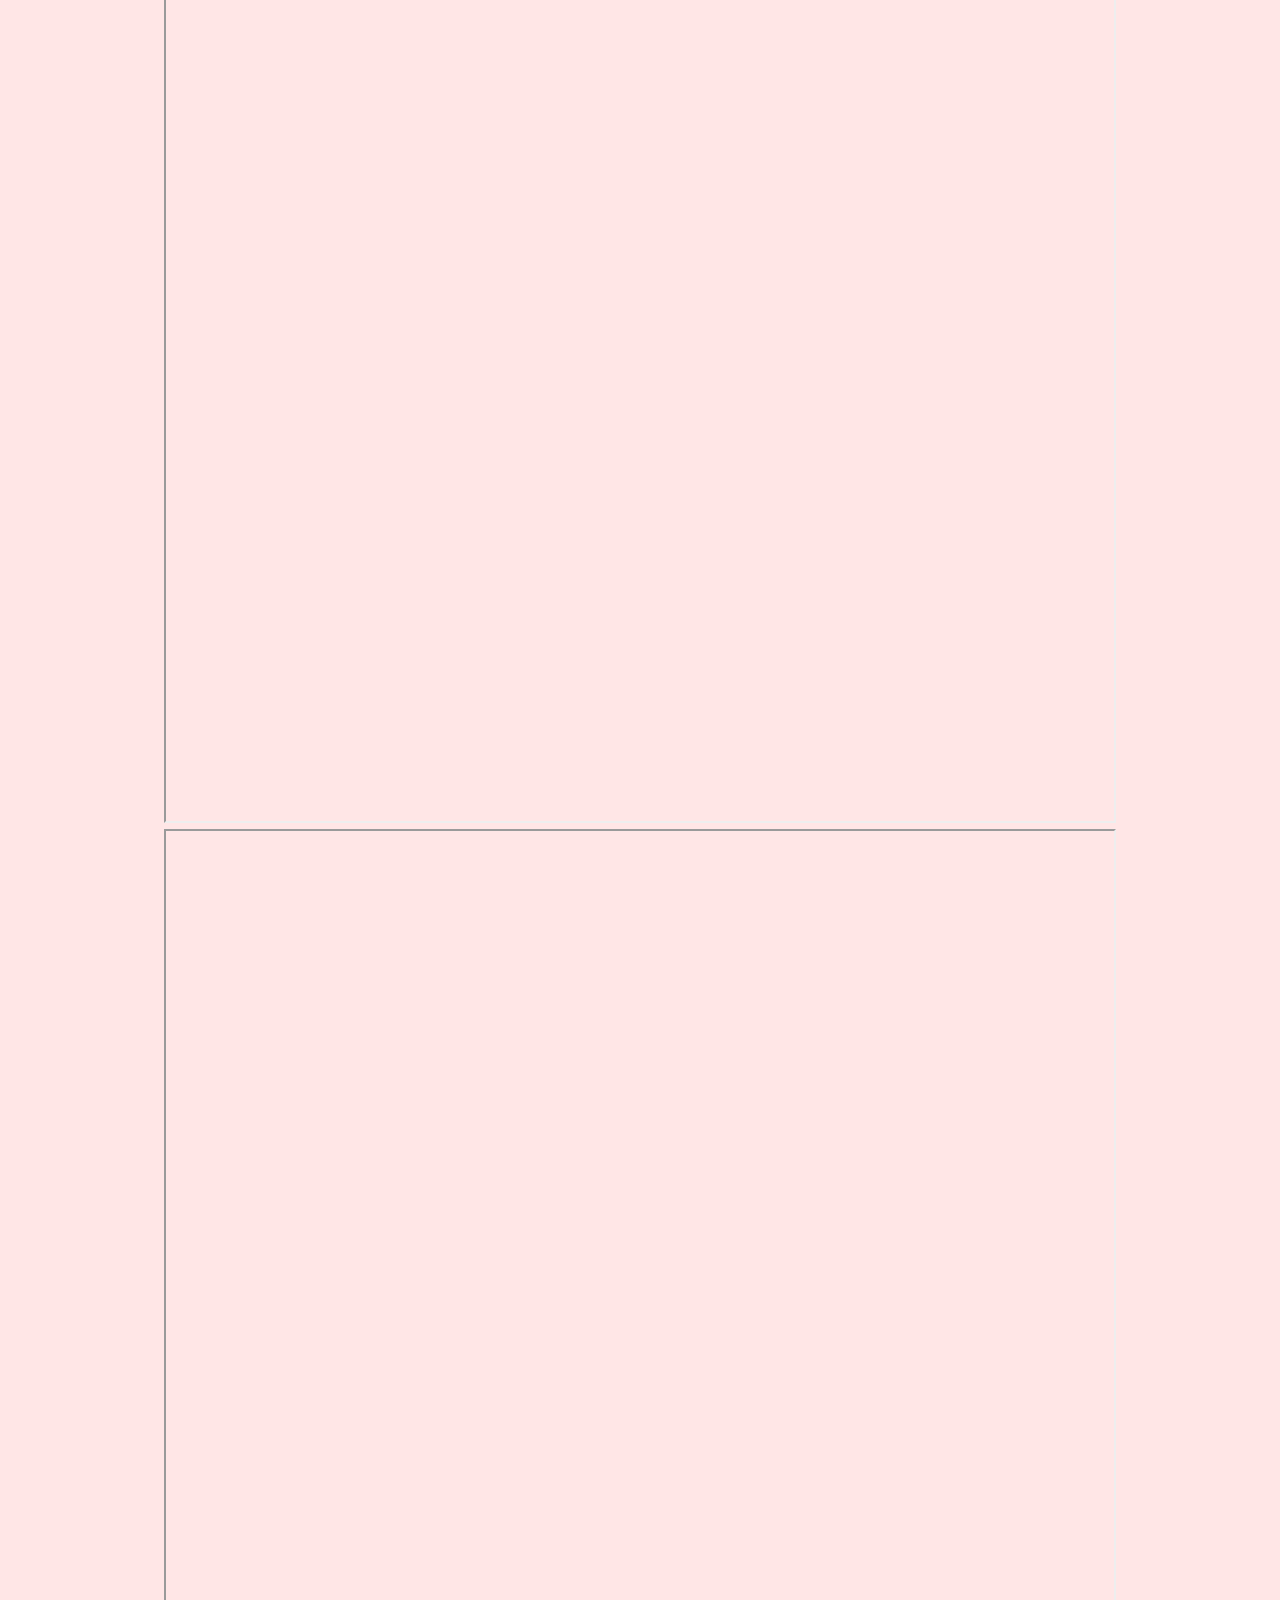
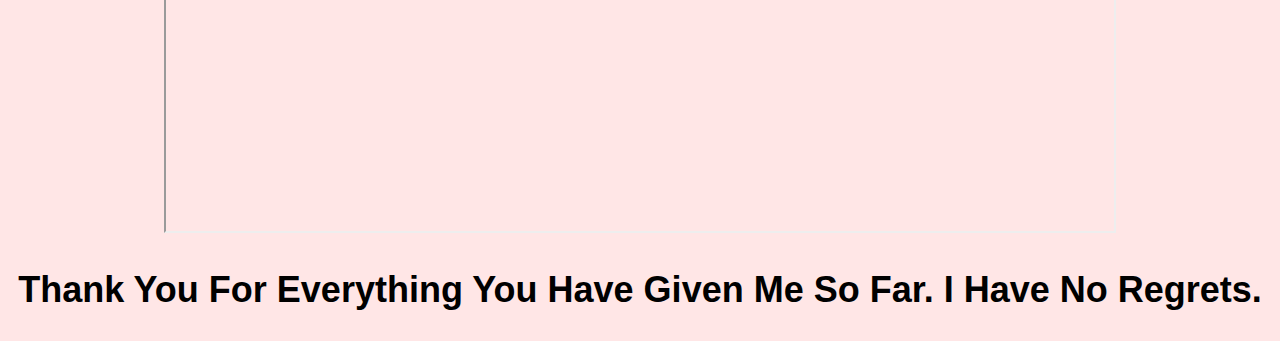
==== commit 7148058e: "Update index.html" ====
--- a/index.html
+++ b/index.html
@@ -64,7 +64,8 @@
     <video class="video" src="laugh_best.mp4" id="vid1" controls></video></br>
     <video class="video" src="laugh2.mp4" id="vid2" controls></video></br>
     <h2>My Shy Wifeyyy-</h2>-->
-    <video class="video" src="vid.mp4" controls></video></br>
+    <h1>Please Watch This Video</h1>
+    <iframe width="560" height="315" src="https://www.youtube.com/embed/RJRS37AFGGI?si=rmb4HC3SJM5eKKsB" title="YouTube video player" frameborder="0" allow="accelerometer; autoplay; clipboard-write; encrypted-media; gyroscope; picture-in-picture; web-share" referrerpolicy="strict-origin-when-cross-origin" allowfullscreen></iframe></br>
 
     <!--<video class="video" src="cuteandshy.mp4" controls></video></br>
     <h2>First time seeing each other in video call-</h2>
@@ -131,4 +132,4 @@
 
 </body>
 
-</html>+</html>
